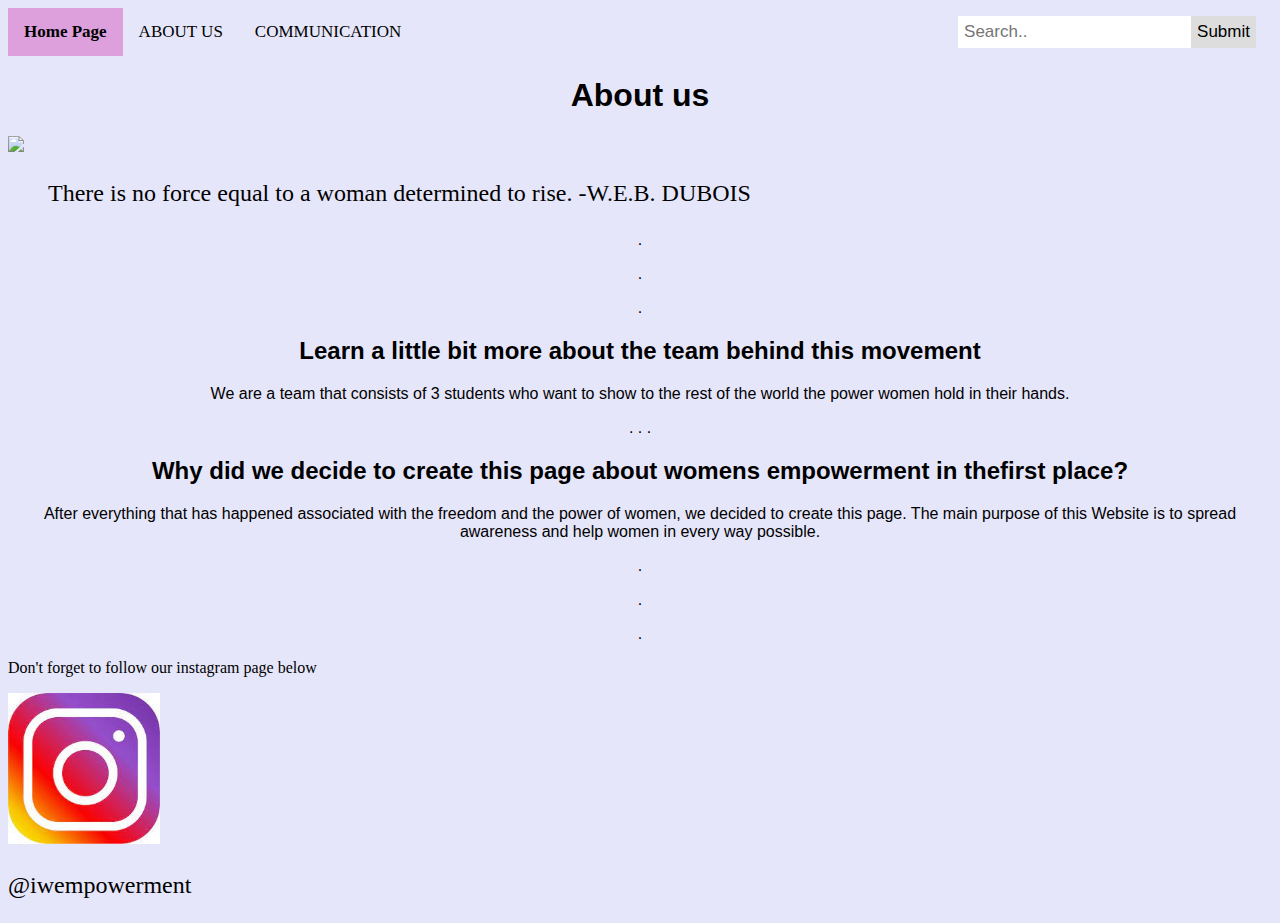
==== about.html @ 3f824182 "all uploaded" ====
<!DOCTYPE html>
<html>
<head>
<title>Stand for Empowerment</title>

<meta name="viewport" content="width=device-width, initial-scale=1">
<link rel="stylesheet"href="cssfiles/socialmedia.css"/>
</head>
<body>


<nav class="topnav">
  <div class="container-fluid">
    <a class="active" href="mainpage.html" target="_blank"><b>Home Page</b></a>
    <a href="about.html"target="_blank">ABOUT US</a>
    <a href="communication.html"target="_blank">COMMUNICATION</a>
    <div class="search-container">
      <form action="/action_page.php">
        <input type="text" placeholder="Search.." name="search">
        <button type="submit">Submit</button>
      </form>
    </div> 
  </div>
</nav>
    <h1 class="headings">
      About us</h1>

    <!--women empowerment-->
    <img class="photo";
      src="https://blog.ipleaders.in/wp-content/uploads/2021/01/img-20190306-5c7f72b3a4ca1.jpg"
      width="100%"
    />

    <div>
      <blockquote class="quote">
        There is no force equal to a woman determined to rise.  -W.E.B. DUBOIS
      </p>
    </div>
    
    <p class="paragraph";>
      .
       </p>
       <p class="paragraph";>
        .
         </p>
         <p class="paragraph";>
          .
           </p>


      
    <div class="headings">
      <h2>Learn a little bit more about the team behind this movement</h2>
    </div>
    <p class="paragraph">
      We are a team that consists of 3 students who want to show to the rest of
      the world the power women hold in their hands.
    </p>
<p class="paragraph">
.
.
.
</p>
    <div class="headings">
      <h2>
        Why did we decide to create this page about womens empowerment in
        thefirst place?
      </h2>
      <p class="paragraph">
        After everything that has happened associated with the freedom and the power of women, we decided to create this page. The main purpose of this Website is to spread awareness and help women in every way possible.
      </p>
    </div>

  
   <p class="paragraph";>
    .
     </p>
     <p class="paragraph";>
      .
       </p>
       <p class="paragraph";>
        .
         </p>

     <p>
    Don't forget to follow our instagram page below 
  </p>
  
    <img src="[data-uri]";
    width="12%">
  <p id="iga";>
    @iwempowerment
  </p>
    </body>
</html>
---- cssfiles/socialmedia.css ----
body {
  background-color: lavender;
}

.topnav {
  overflow: hidden;
  background-color: lavender;
}

.topnav a {
  float: left;
  color: black;
  text-align: center;
  padding: 14px 16px;
  text-decoration: none;
  font-size: 17px;
}

.topnav a:hover {
  background-color: purple;
  color: navy;
}

.topnav a.active {
  background-color: plum;
  color: black;
}

.topnav .search-container {
  float: right;
}

.topnav input[type="text"] {
  padding: 6px;
  margin-top: 8px;
  font-size: 17px;
  border: none;
}

.topnav .search-container button {
  float: right;
  padding: 6px;
  margin-top: 8px;
  margin-right: 16px;
  background: #ddd;
  font-size: 17px;
  border: none;
  cursor: pointer;
}

.topnav .search-container button:hover {
  background: #ccc;
}

@media screen and (max-width: 600px) {
  .topnav .search-container {
    float: none;
  }
  .topnav a,
  .topnav input[type="text"],
  .topnav .search-container button {
    float: none;
    display: block;
    text-align: left;
    width: 100%;
    margin: 0;
    padding: 14px;
  }
  .topnav input[type="text"] {
    border: 1px solid #ccc;
  }
}

.fa-instagram {
  background: #125688;
  color: white;
}

.paragraph {
  text-align: center;
  font-family: sans-serif;
}
.headings {
  text-align: center;
  font-family: sans-serif;
}
.quote {
  font-size: x-large;
  font-family: Georgia, "Times New Roman", Times, serif;
  font-weight: 400;
}
.instagram {
  text-align: center;
}
#iga {
  font-size: x-large;
}
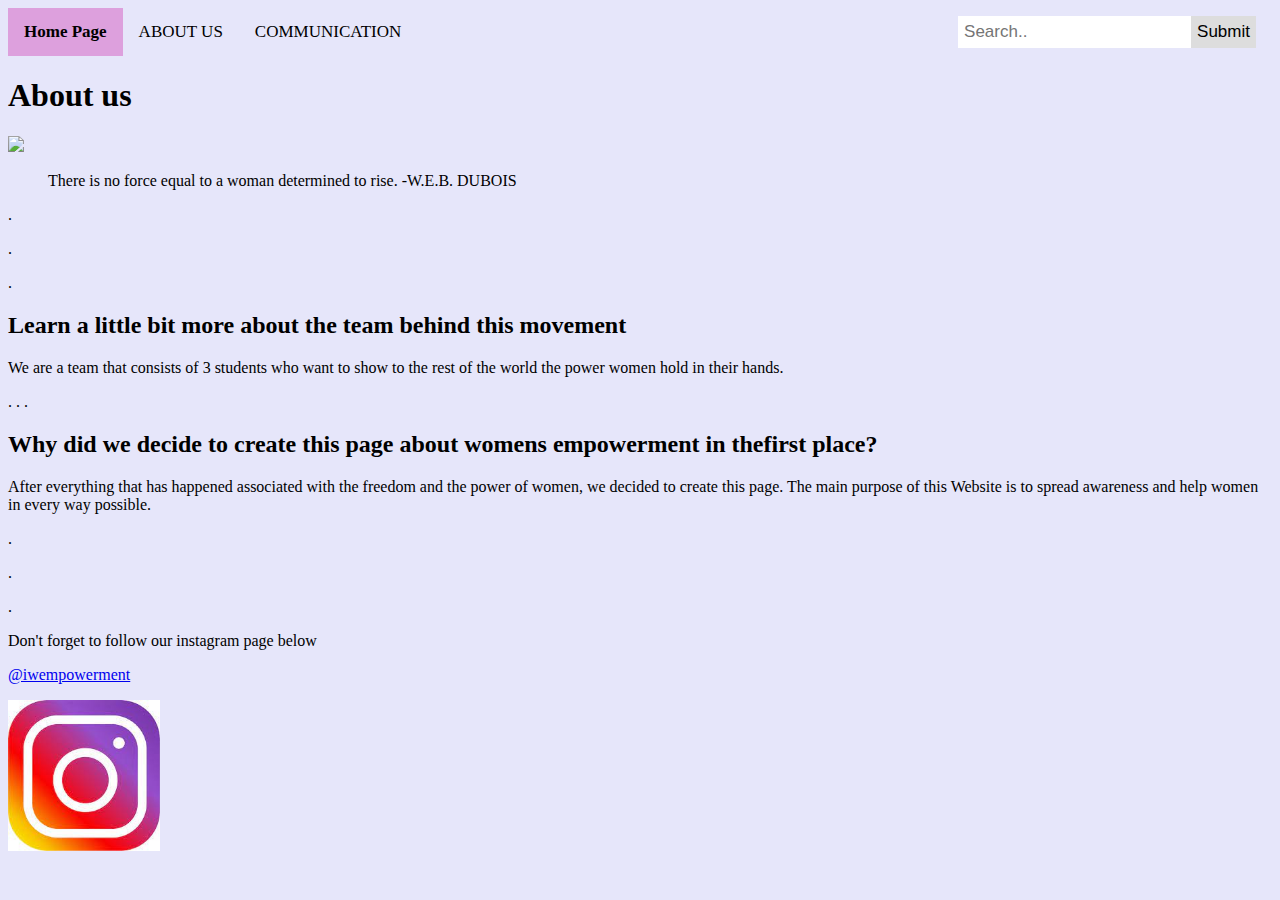
==== commit de03ac9e: "Update about.html" ====
--- a/about.html
+++ b/about.html
@@ -72,6 +72,7 @@
     </div>
 
   
+  
    <p class="paragraph";>
     .
      </p>
@@ -85,11 +86,11 @@
      <p>
     Don't forget to follow our instagram page below 
   </p>
-  
+  <p id="iga";>
+    <a href="http://instagram.com/iwempowerment" target="_blank" title=""><span class="fa fa-fw fa-instagram"></span>@iwempowerment</a>
+  </p>
     <img src="[data-uri]";
     width="12%">
-  <p id="iga";>
-    @iwempowerment
-  </p>
+  
     </body>
-</html>+</html>
--- a/cssfiles/socialmedia.css
+++ b/cssfiles/socialmedia.css
@@ -76,10 +76,33 @@
   color: white;
 }
 
-.paragraph {
+#commh1 {
   text-align: center;
-  font-family: sans-serif;
+  font-family: century;
 }
+#commh2 {
+  font-family: century;
+}
+#commh3 {
+  font-family: century;
+}
+#contactright {
+  font-size: large;
+}
+#fn,
+#ln,
+#em,
+#mes,
+ul {
+  font-family: century;
+}
+ul {
+  font-size: larger;
+
+
+.paragraph{text-align: center;
+  font-family: sans-serif;} 
+
 .headings {
   text-align: center;
   font-family: sans-serif;
@@ -94,4 +117,5 @@
 }
 #iga {
   font-size: x-large;
+
 }
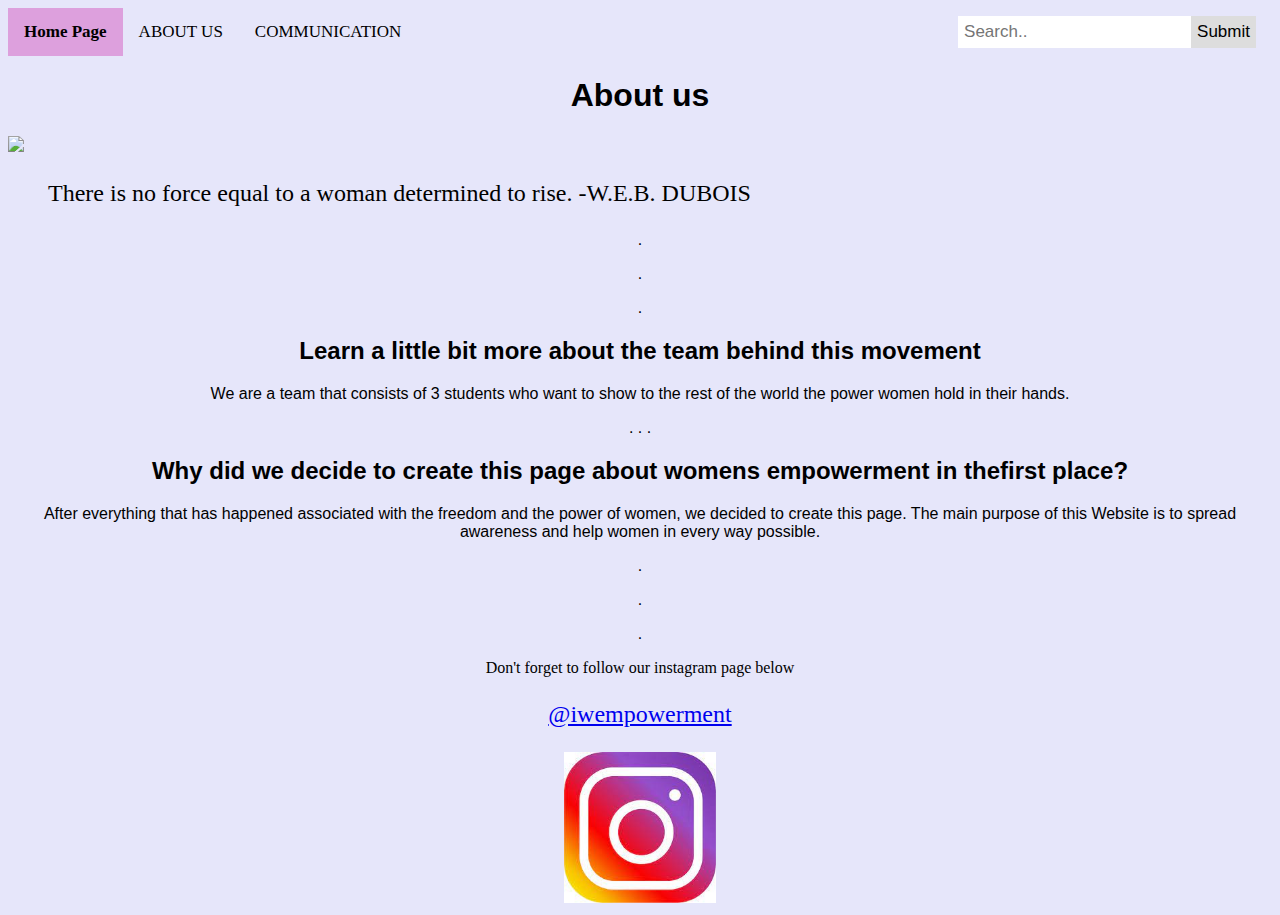
==== commit 445d4e43: "about" ====
--- a/about.html
+++ b/about.html
@@ -82,7 +82,7 @@
        <p class="paragraph";>
         .
          </p>
-
+<div id="insta">
      <p>
     Don't forget to follow our instagram page below 
   </p>
@@ -91,6 +91,6 @@
   </p>
     <img src="[data-uri]";
     width="12%">
-  
+  </div>
     </body>
 </html>
--- a/cssfiles/socialmedia.css
+++ b/cssfiles/socialmedia.css
@@ -76,33 +76,10 @@
   color: white;
 }
 
-#commh1 {
+.paragraph {
   text-align: center;
-  font-family: century;
+  font-family: sans-serif;
 }
-#commh2 {
-  font-family: century;
-}
-#commh3 {
-  font-family: century;
-}
-#contactright {
-  font-size: large;
-}
-#fn,
-#ln,
-#em,
-#mes,
-ul {
-  font-family: century;
-}
-ul {
-  font-size: larger;
-
-
-.paragraph{text-align: center;
-  font-family: sans-serif;} 
-
 .headings {
   text-align: center;
   font-family: sans-serif;
@@ -117,5 +94,8 @@
 }
 #iga {
   font-size: x-large;
+}
 
+#insta {
+  text-align: center;
 }
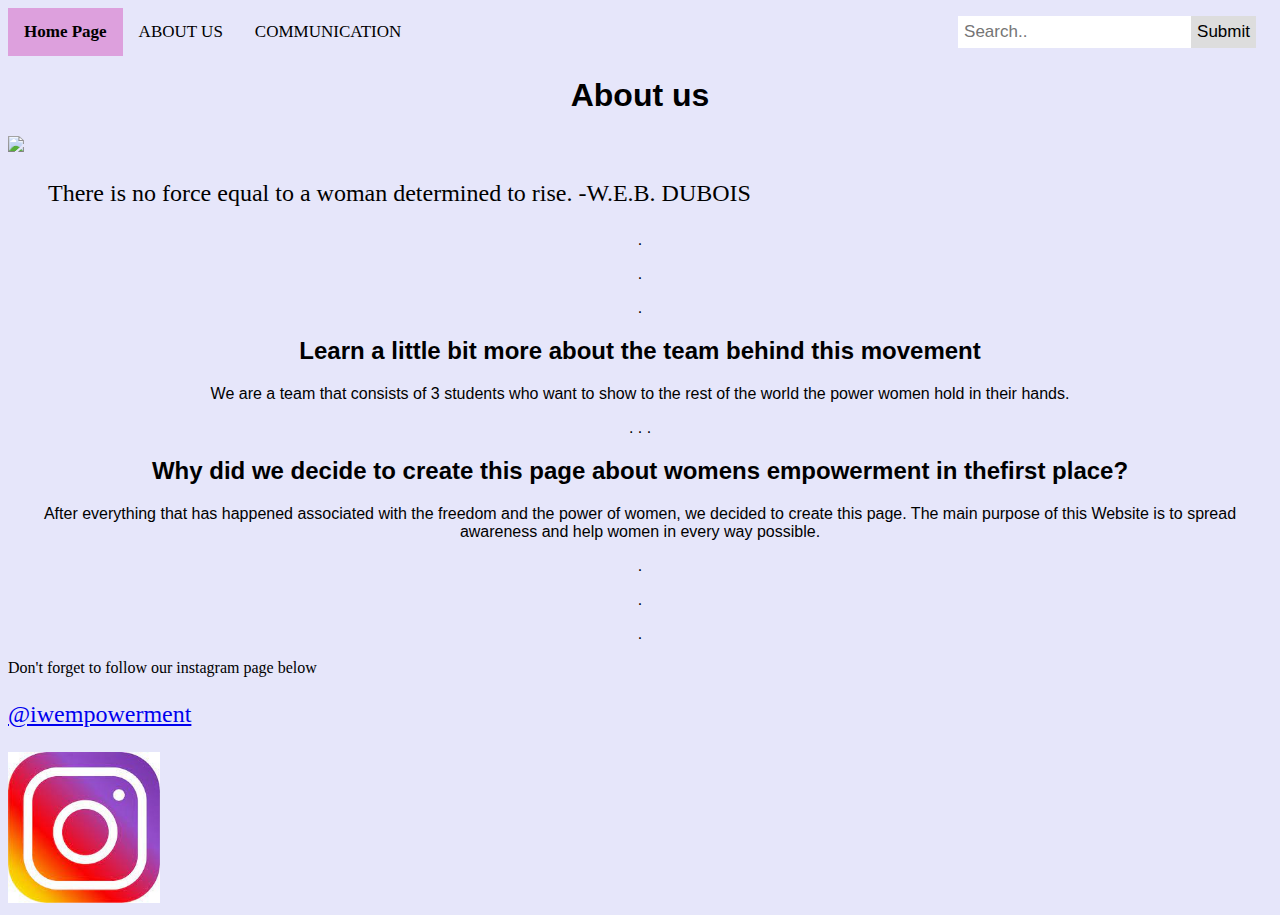
==== commit 51340166: "??" ====
--- a/about.html
+++ b/about.html
@@ -82,7 +82,7 @@
        <p class="paragraph";>
         .
          </p>
-<div id="insta">
+
      <p>
     Don't forget to follow our instagram page below 
   </p>
@@ -91,6 +91,7 @@
   </p>
     <img src="[data-uri]";
     width="12%">
-  </div>
+  
     </body>
 </html>
+
--- a/cssfiles/socialmedia.css
+++ b/cssfiles/socialmedia.css
@@ -72,8 +72,20 @@
 }
 
 .fa-instagram {
-  background: #125688;
-  color: white;
+  width: 150px;
+  height: 150px;
+  background: linear-gradient(
+    to right,
+    #ef5350,
+    #f48fb1,
+    #7e57c2,
+    #2196f3,
+    #26c6da,
+    #43a047,
+    #eeff41,
+    #f9a825,
+    #ff5722
+  );
 }
 
 .paragraph {
@@ -95,7 +107,3 @@
 #iga {
   font-size: x-large;
 }
-
-#insta {
-  text-align: center;
-}
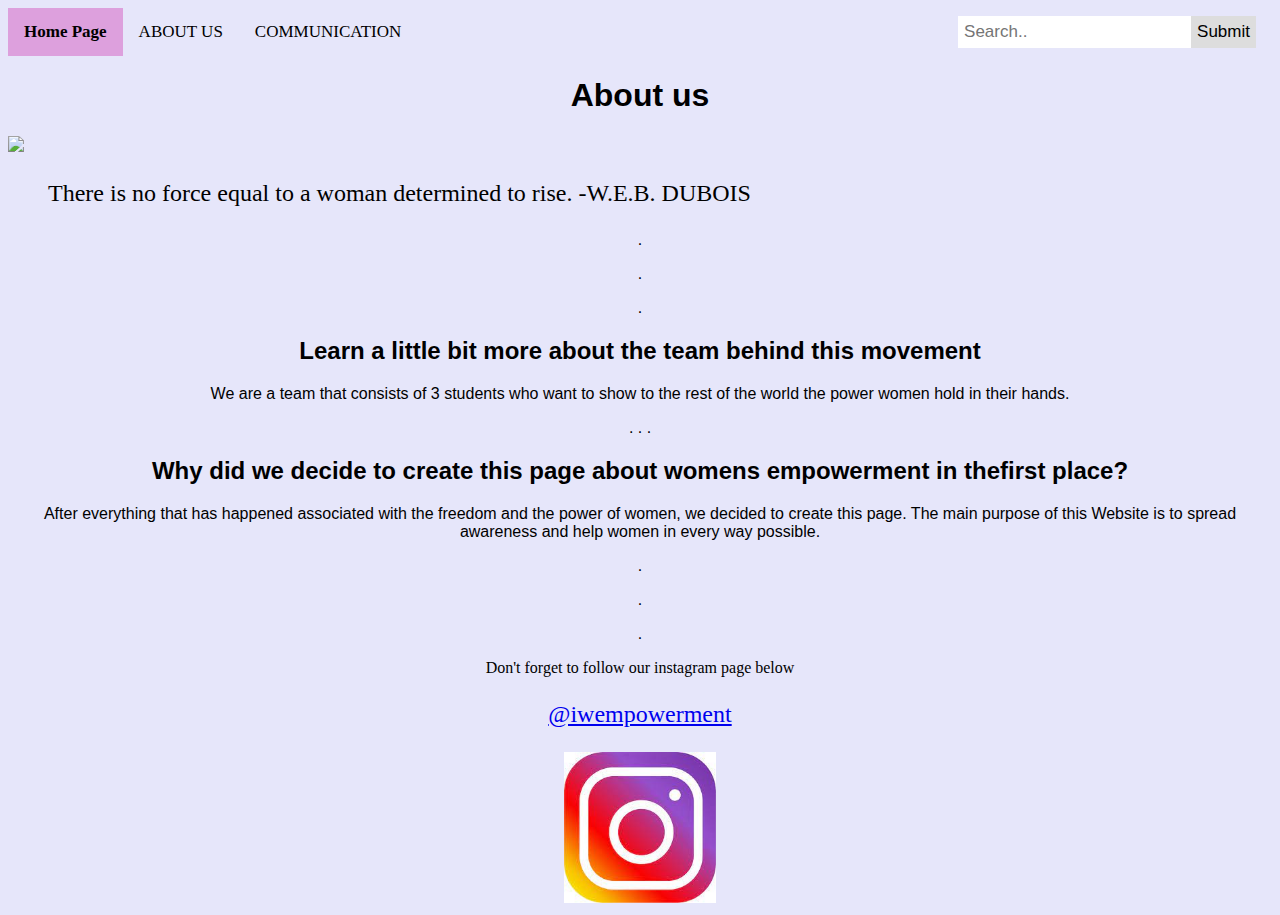
==== commit 2c9a8748: "Merge branch 'main' of https://github.com/sophiamoust/team-website" ====
--- a/about.html
+++ b/about.html
@@ -82,7 +82,7 @@
        <p class="paragraph";>
         .
          </p>
-
+<div id="insta">
      <p>
     Don't forget to follow our instagram page below 
   </p>
@@ -91,7 +91,7 @@
   </p>
     <img src="[data-uri]";
     width="12%">
-  
+  </div>
     </body>
 </html>
 
--- a/cssfiles/socialmedia.css
+++ b/cssfiles/socialmedia.css
@@ -107,3 +107,7 @@
 #iga {
   font-size: x-large;
 }
+
+#insta {
+  text-align: center;
+}
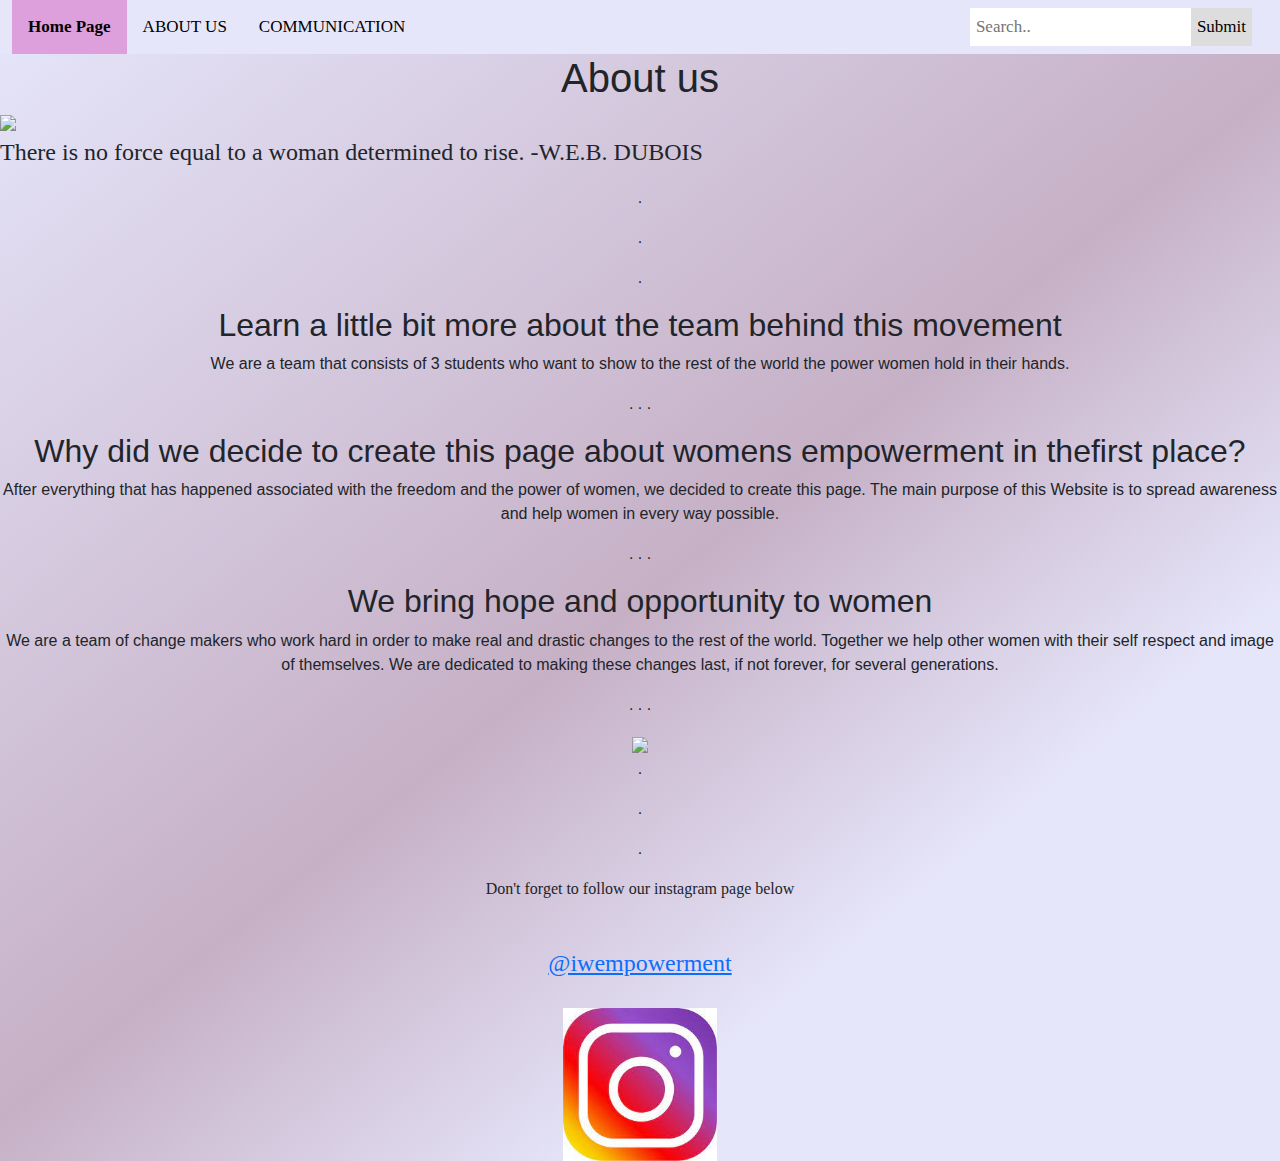
==== commit 77113579: "Update about.html" ====
--- a/about.html
+++ b/about.html
@@ -4,6 +4,9 @@
 <title>Stand for Empowerment</title>
 
 <meta name="viewport" content="width=device-width, initial-scale=1">
+<link
+      href="https://cdn.jsdelivr.net/npm/bootstrap@5.0.2/dist/css/bootstrap.min.css"
+      rel="stylesheet"/>
 <link rel="stylesheet"href="cssfiles/socialmedia.css"/>
 </head>
 <body>
@@ -61,8 +64,8 @@
 .
 .
 </p>
-    <div class="headings">
-      <h2>
+    <div>
+      <h2 class="headings">
         Why did we decide to create this page about womens empowerment in
         thefirst place?
       </h2>
@@ -70,6 +73,22 @@
         After everything that has happened associated with the freedom and the power of women, we decided to create this page. The main purpose of this Website is to spread awareness and help women in every way possible.
       </p>
     </div>
+    <p class="paragraph">
+      .
+      .
+      .
+      </p>
+    <h2 class="headings">We bring hope and opportunity to women</h2>
+    <p class="paragraph">We are a team of change makers who work hard in order to make real and drastic changes to the rest of the world. Together we help other women with their self respect and image of themselves. We are dedicated to making these changes last, if not forever, for several generations.</p>
+    <p class="paragraph">
+      .
+      .
+      .
+      </p>
+<div class="headings">
+      <img src="https://www.opengrowth.com/assets/uploads/images/co_brand_1/users_upload/1/2021/images/Women%20EMP%20ideas.png"/>
+</div>
+
 
   
   
--- a/cssfiles/socialmedia.css
+++ b/cssfiles/socialmedia.css
@@ -1,5 +1,48 @@
 body {
-  background-color: lavender;
+  font-family: "Times New Roman", Times, serif, Arial, sans-serif;
+  font-size: 16px;
+  background: linear-gradient(141deg, lavender 0%, #c6b0c6 51%, lavender 75%);
+}
+
+* {
+  box-sizing: border-box;
+  position: relative;
+}
+
+.column {
+  float: left;
+  width: 33%;
+  padding: 0 5px;
+}
+
+.row {
+  margin: 0 -5px;
+}
+
+.row:after {
+  content: "";
+  display: table;
+  clear: both;
+}
+
+@media screen and (max-width: 600px) {
+  .column {
+    width: 100%;
+    display: block;
+    margin-bottom: 10px;
+  }
+}
+
+.card {
+  box-shadow: 0 4px 8px 0 grey;
+  padding: 16px;
+  text-align: center;
+  background-color: grey;
+  color: lavender;
+}
+
+.fa {
+  font-size: 50px;
 }
 
 .topnav {
@@ -72,19 +115,16 @@
 }
 
 .fa-instagram {
-  width: 150px;
-  height: 150px;
+  width: 130px;
+  height: 130px;
   background: linear-gradient(
     to right,
-    #ef5350,
-    #f48fb1,
-    #7e57c2,
-    #2196f3,
-    #26c6da,
-    #43a047,
-    #eeff41,
-    #f9a825,
-    #ff5722
+    #e6b970,
+    #da0707,
+    #a21a5c,
+    #9c2596,
+    #6d1b9a,
+    #7323d5
   );
 }
 
@@ -111,3 +151,102 @@
 #insta {
   text-align: center;
 }
+
+/* Slideshow container */
+.slideshow-container {
+  position: relative;
+  background: grey;
+}
+
+/* Slides */
+.mySlides {
+  display: none;
+  padding: 80px;
+  text-align: center;
+}
+
+/* Next & previous buttons */
+.prev,
+.next {
+  cursor: pointer;
+  position: absolute;
+  top: 50%;
+  width: auto;
+  margin-top: -30px;
+  padding: 16px;
+  color: lavender;
+  font-weight: bold;
+  font-size: 20px;
+  border-radius: 0 3px 3px 0;
+  user-select: none;
+}
+
+/* Position the "next button" to the right */
+.next {
+  position: absolute;
+  right: 0;
+  border-radius: 3px 0 0 3px;
+}
+
+/* On hover, add a black background color with a little bit see-through */
+.prev:hover,
+.next:hover {
+  background-color: rgba(0, 0, 0, 0.8);
+  color: white;
+}
+
+/* The dot/bullet/indicator container */
+.dot-container {
+  text-align: center;
+  padding: 20px;
+  background: #bfbebe;
+}
+
+/* The dots/bullets/indicators */
+.dot {
+  cursor: pointer;
+  height: 15px;
+  width: 15px;
+  margin: 0 2px;
+  background-color: lavender;
+  border-radius: 50%;
+  display: inline-block;
+  transition: background-color 0.6s ease;
+}
+
+/* Add a background color to the active dot/circle */
+.active,
+.dot:hover {
+  background-color: #717171;
+}
+
+/* Add an italic font style to all quotes */
+q {
+  font-style: italic;
+}
+
+/* Add a blue color to the author */
+.author {
+  color: #4c285a;
+}
+
+.center {
+  height: 500px;
+  display: flex;
+  align-items: center;
+  justify-content: center;
+}
+
+.fade {
+  animation-name: fade;
+  animation-duration: 100s;
+}
+
+@keyframes fade {
+  from {
+    opacity: 6;
+  }
+  to {
+    opacity: 8;
+  }
+}
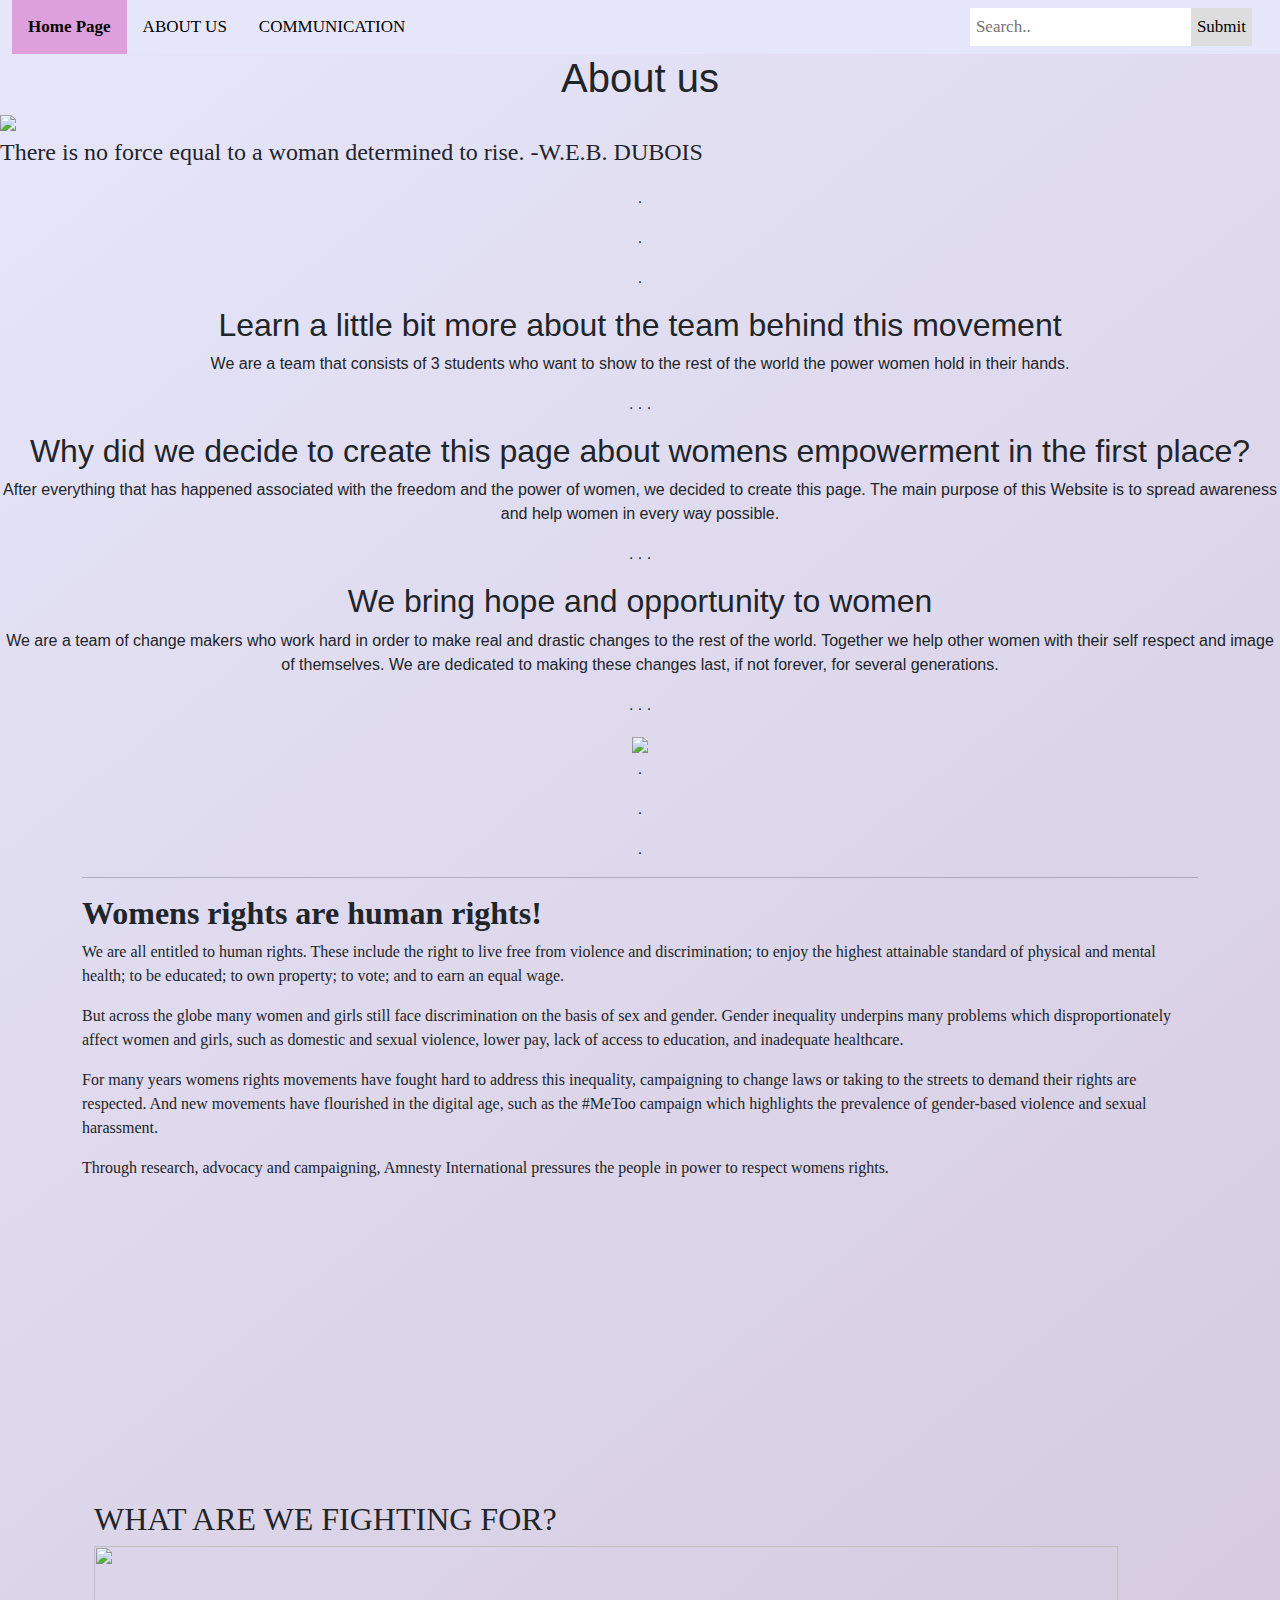
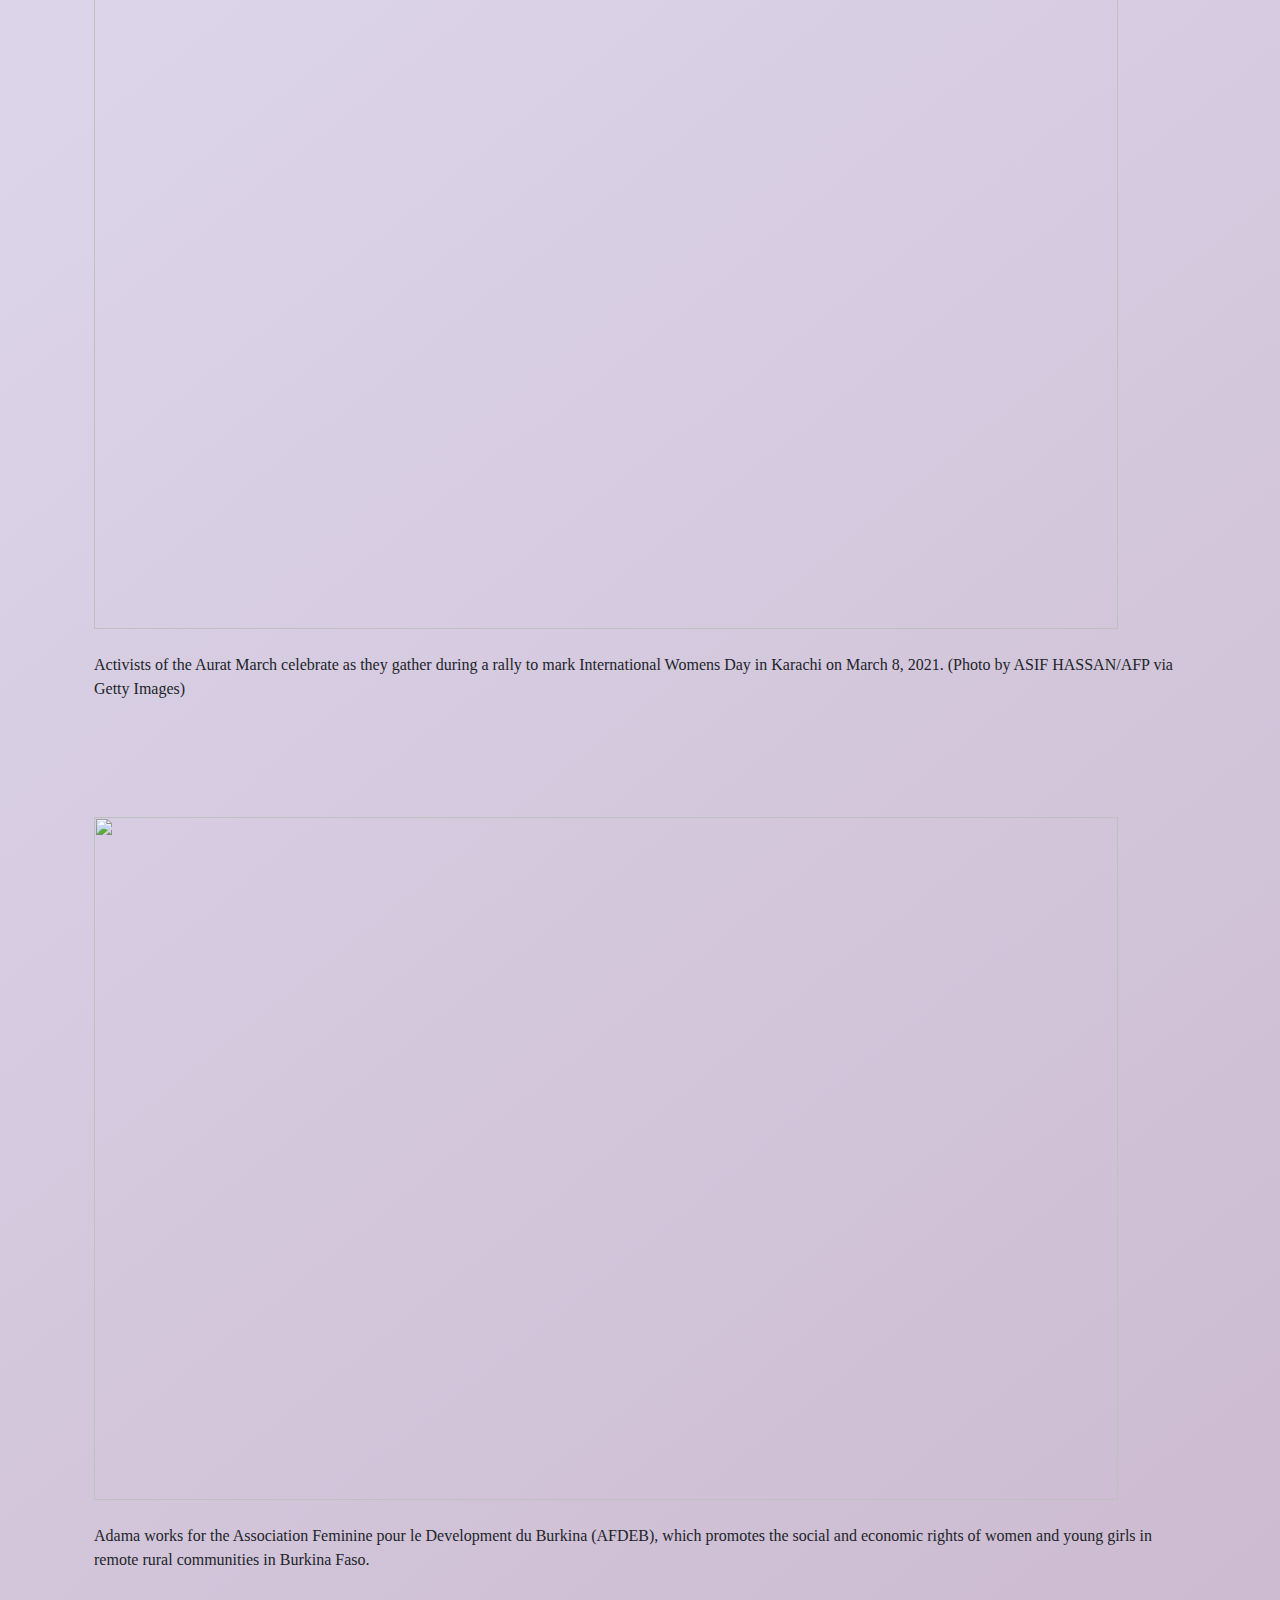
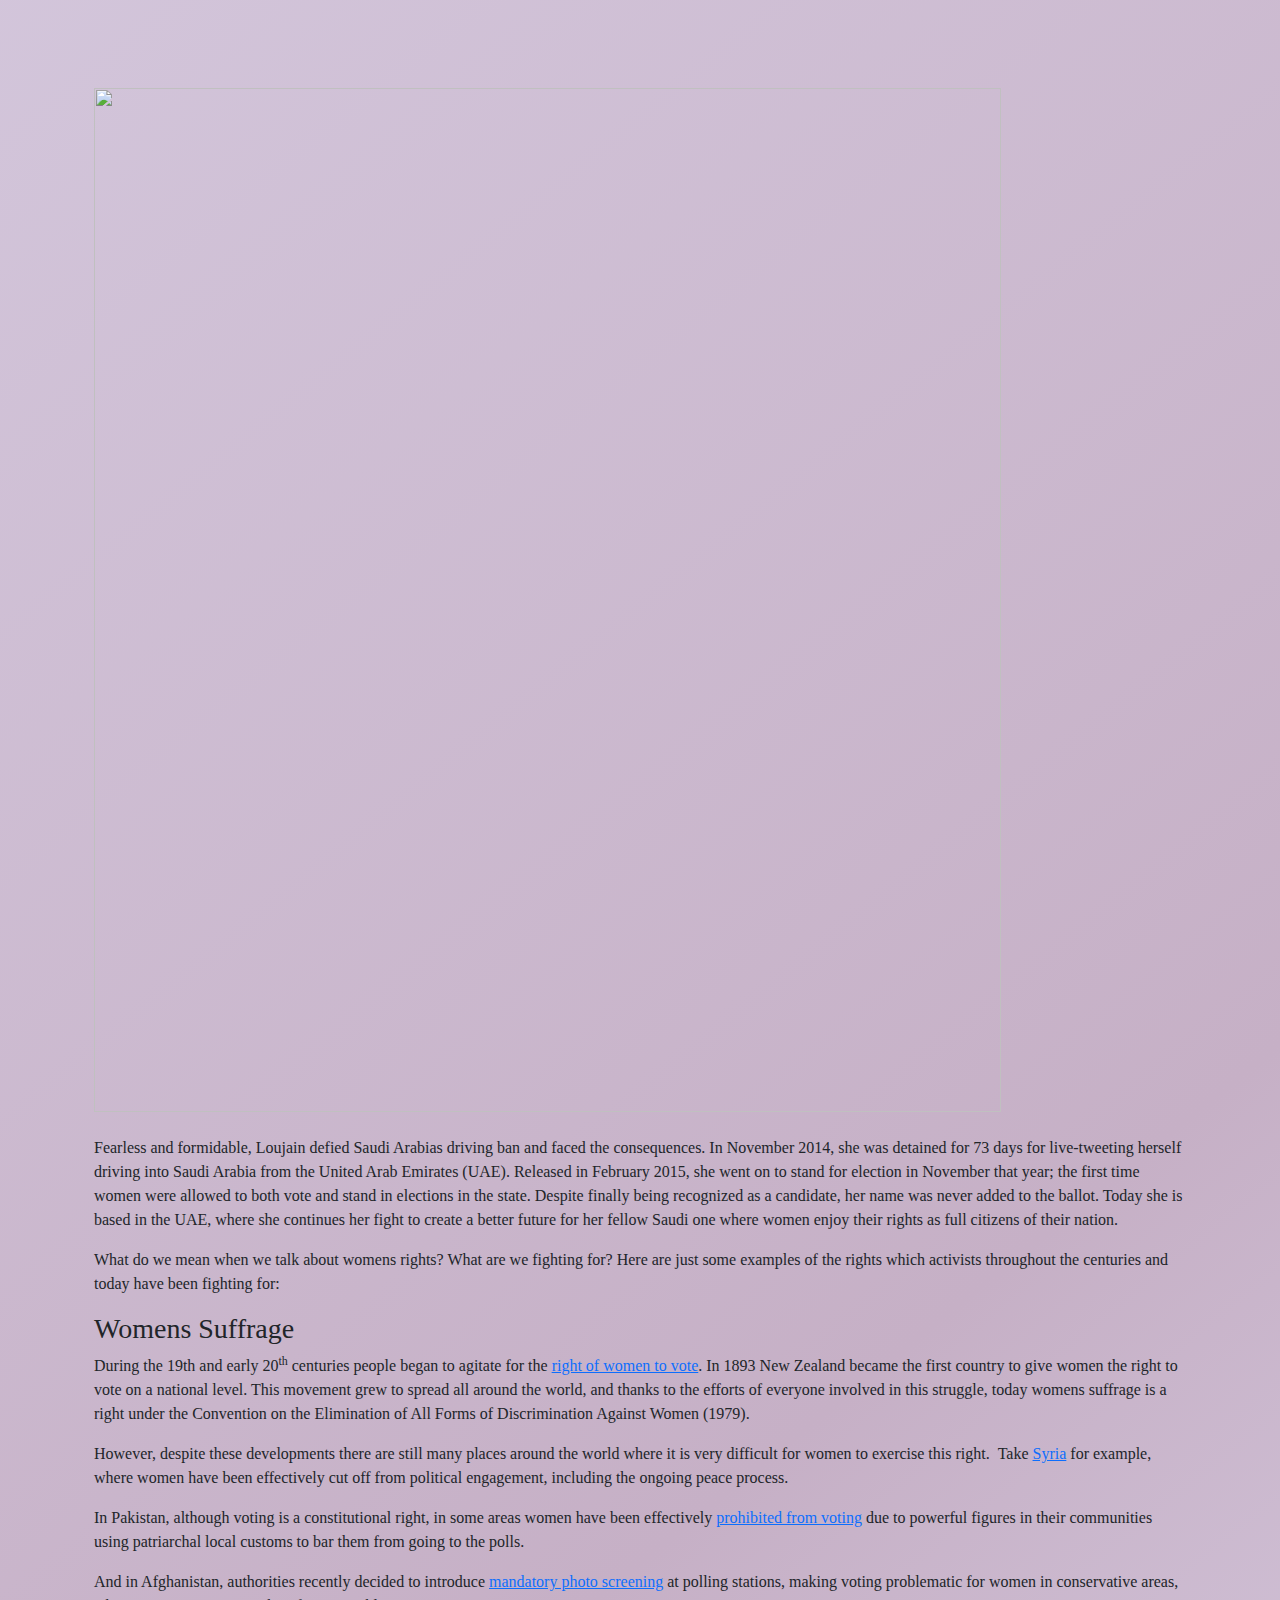
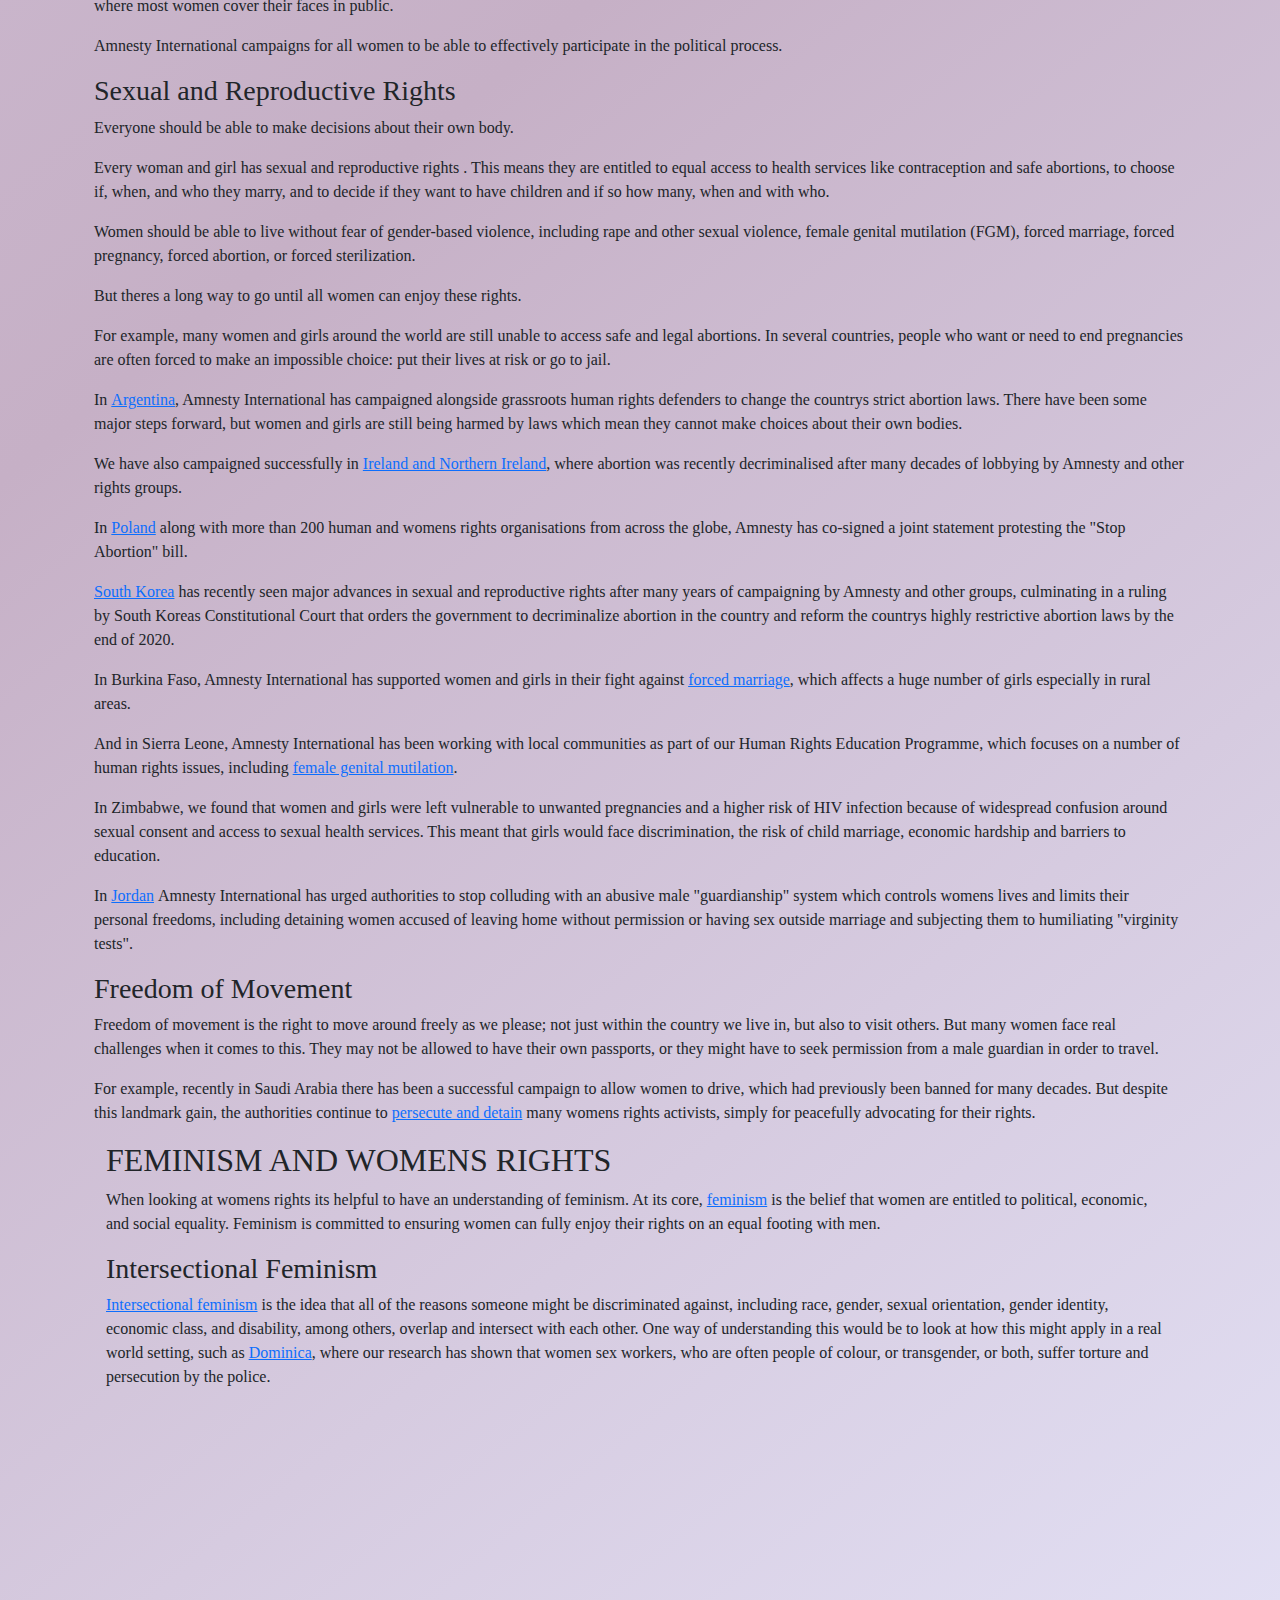
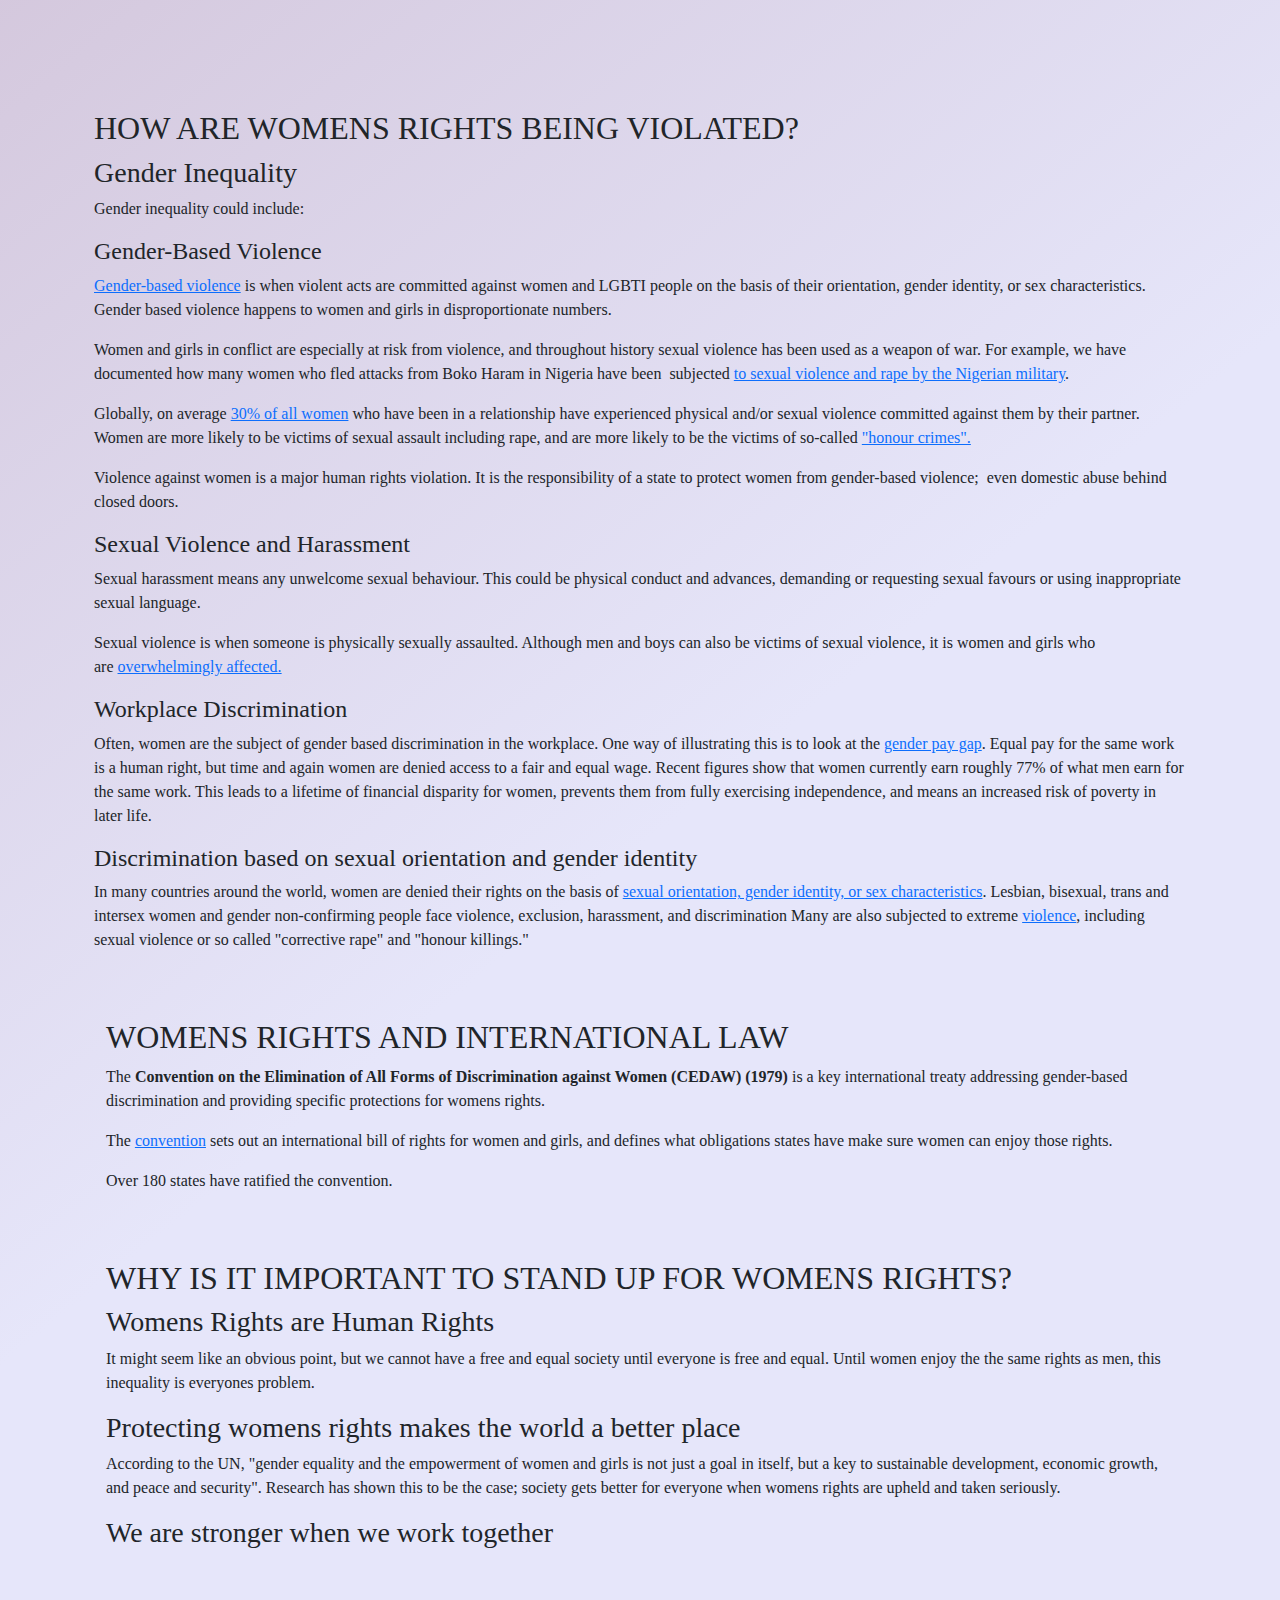
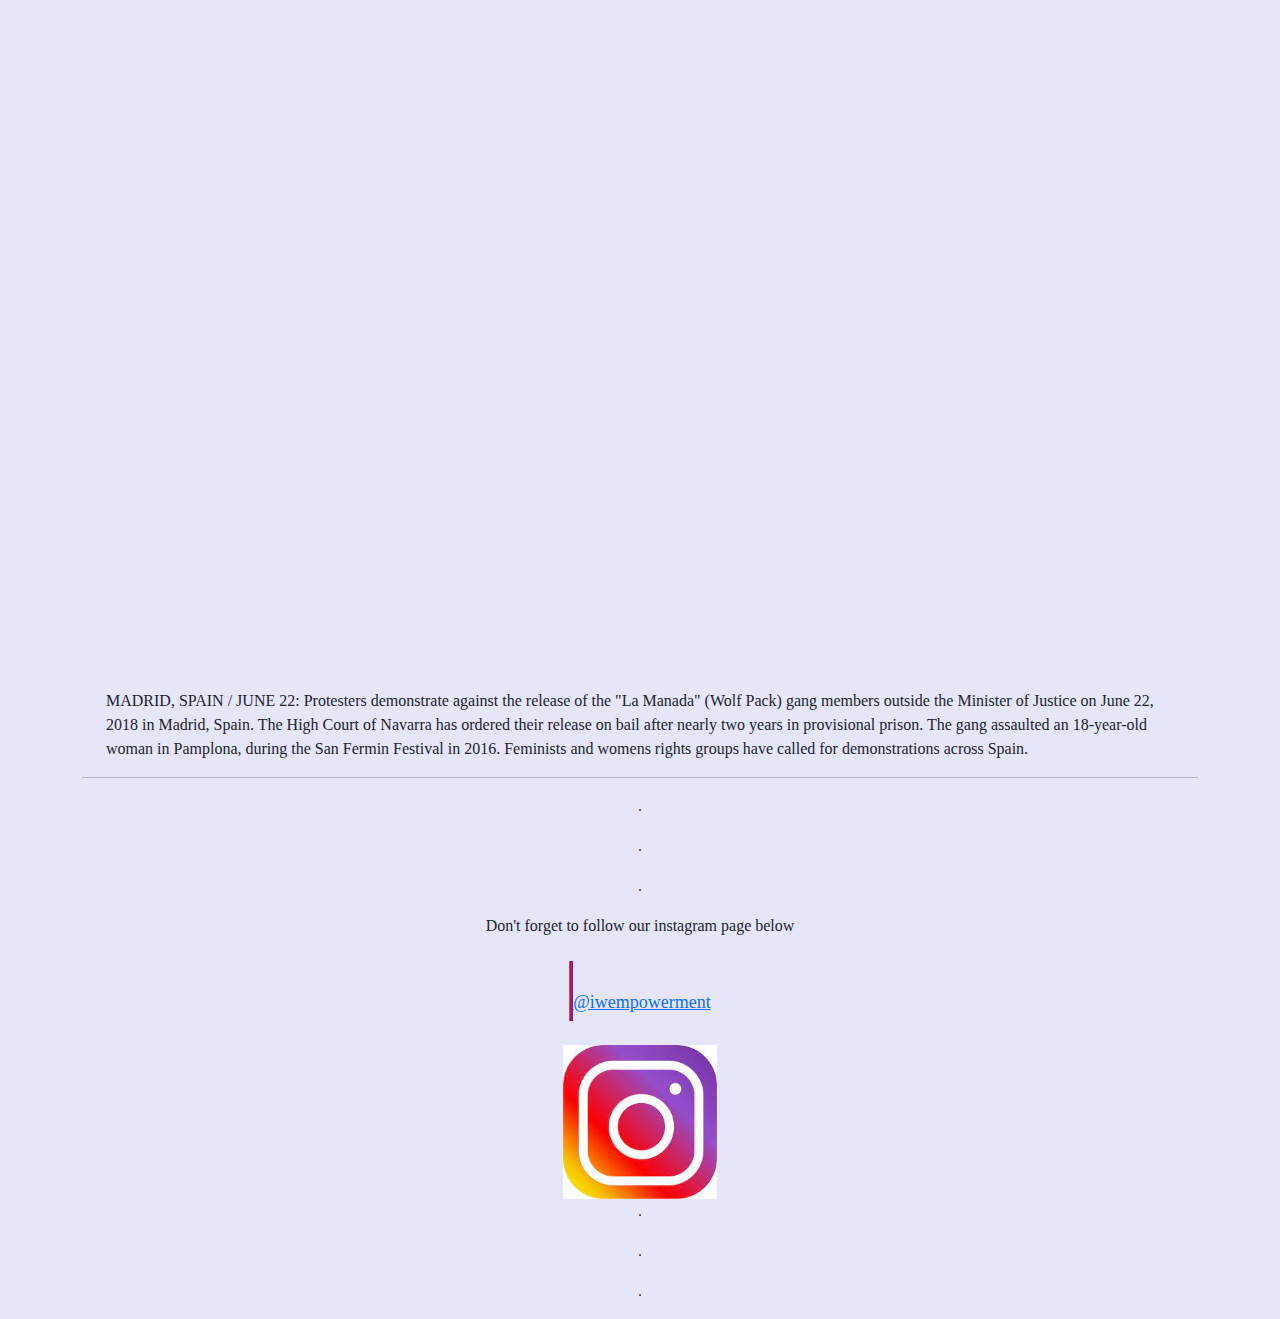
==== commit ea1a9e7d: "final final final" ====
--- a/about.html
+++ b/about.html
@@ -67,7 +67,7 @@
     <div>
       <h2 class="headings">
         Why did we decide to create this page about womens empowerment in
-        thefirst place?
+        the first place?
       </h2>
       <p class="paragraph">
         After everything that has happened associated with the freedom and the power of women, we decided to create this page. The main purpose of this Website is to spread awareness and help women in every way possible.
@@ -101,16 +101,75 @@
        <p class="paragraph";>
         .
          </p>
-<div id="insta">
-     <p>
-    Don't forget to follow our instagram page below 
-  </p>
-  <p id="iga";>
-    <a href="http://instagram.com/iwempowerment" target="_blank" title=""><span class="fa fa-fw fa-instagram"></span>@iwempowerment</a>
-  </p>
-    <img src="[data-uri]";
-    width="12%">
-  </div>
+
+
+  
+
+
+  <main id="main">
+	
+
+    <section id="section-a95ebdeb" class="section"><div id="a95ebdeb" class="container"><div class="wp-container-1 wp-block-buttons"><div class="wp-block-button is-style-link"></div></div><hr class="wp-block-separator is-style-wide"></div></section>
+    
+    <section id="section-f3509dec" class="section"><div id="f3509dec" class="container"><h2 class="has-text-align-center" id="h-women-s-rights-are-human-rights"><strong>Womens rights are human rights!</strong></h2><div class="wp-block-columns"><div class="wp-block-column"><p id="block-c9ea995e-e8d6-4c8c-a9ec-08bfc09c1a24">We are all entitled to human rights. These include the right to live free from violence and discrimination; to enjoy the highest attainable standard of physical and mental health; to be educated; to own property; to vote; and to earn an equal wage.</p><p id="block-339cf33e-7b3f-4d0a-b9a8-c91e821c4e3b">But across the globe many women and girls still face discrimination on the basis of sex and gender. Gender inequality underpins many problems which disproportionately affect women and girls, such as domestic and sexual violence, lower pay, lack of access to education, and inadequate healthcare.</p><p id="block-12804155-c948-47c8-8c1c-3c0f92ae97f5">For many years womens rights movements have fought hard to address this inequality, campaigning to change laws or taking to the streets to demand their rights are respected. And new movements have flourished in the digital age, such as the #MeToo campaign which highlights the prevalence of gender-based violence and sexual harassment.</p><p id="block-d6f5a4cd-941b-49b8-b0ee-04104d633800">Through research, advocacy and campaigning, Amnesty International pressures the people in power to respect womens rights.&nbsp;</p><p id="block-3fd1a2b1-9a48-408d-a33a-777dff08ba92"></p></div><div class="wp-block-column"><div class="wp-embed-responsive"><figure class="wp-block-embed is-type-video is-provider-youtube wp-block-embed-youtube wp-embed-aspect-16-9 wp-has-aspect-ratio"><div class="wp-block-embed__wrapper"><iframe title="The bold fight for womens rights" width="500" height="281" src="https://www.youtube.com/embed/Ak8KjZ7o59g?feature=oembed" frameborder="0" allow="accelerometer; autoplay; clipboard-write; encrypted-media; gyroscope; picture-in-picture" allowfullscreen=""></iframe></div></figure></div></div></div>
+    
+    <section id="section-whatarewefightingfor?" class="section"><div id="whatarewefightingfor?" class="container"><h2 class="has-text-align-center">WHAT ARE WE FIGHTING FOR?</h2><div class="wp-block-columns"><div class="wp-block-column" style="flex-basis:33.33%"><figure class="wp-block-image size-large"><div id="" class="wp-image-174401 has-caption"><img loading="lazy" width="1024" height="683" src="https://www.amnesty.org/en/wp-content/uploads/2022/06/282799-1024x683.jpg" alt="" srcset="https://www.amnesty.org/en/wp-content/uploads/2022/06/282799-1024x683.jpg 1024w, https://www.amnesty.org/en/wp-content/uploads/2022/06/282799-300x200.jpg 300w, https://www.amnesty.org/en/wp-content/uploads/2022/06/282799-768x512.jpg 768w, https://www.amnesty.org/en/wp-content/uploads/2022/06/282799-1536x1024.jpg 1536w, https://www.amnesty.org/en/wp-content/uploads/2022/06/282799-2048x1365.jpg 2048w, https://www.amnesty.org/en/wp-content/uploads/2022/06/282799-900x600.jpg 900w, https://www.amnesty.org/en/wp-content/uploads/2022/06/282799-734x489.jpg 734w, https://www.amnesty.org/en/wp-content/uploads/2022/06/282799-108x72.jpg 108w, https://www.amnesty.org/en/wp-content/uploads/2022/06/282799-216x144.jpg 216w, https://www.amnesty.org/en/wp-content/uploads/2022/06/282799-60x40.jpg 60w, https://www.amnesty.org/en/wp-content/uploads/2022/06/282799-120x80.jpg 120w, https://www.amnesty.org/en/wp-content/uploads/2022/06/282799-200x133.jpg 200w, https://www.amnesty.org/en/wp-content/uploads/2022/06/282799-400x267.jpg 400w, https://www.amnesty.org/en/wp-content/uploads/2022/06/282799-260x173.jpg 260w, https://www.amnesty.org/en/wp-content/uploads/2022/06/282799-520x347.jpg 520w, https://www.amnesty.org/en/wp-content/uploads/2022/06/282799-325x217.jpg 325w, https://www.amnesty.org/en/wp-content/uploads/2022/06/282799-650x433.jpg 650w, https://www.amnesty.org/en/wp-content/uploads/2022/06/282799-600x400.jpg 600w" sizes="(max-width: 1024px) 100vw, 1024px">
+      <br></br>
+      <figcaption>Activists of the Aurat March celebrate as they gather during a rally to mark International Womens Day in Karachi on March 8, 2021. (Photo by ASIF HASSAN/AFP via Getty Images)</figcaption></figure><div style="height:100px" aria-hidden="true" class="wp-block-spacer"></div><figure class="wp-block-image size-large">
+        
+        <div id="" class="wp-image-113995 has-caption"><img loading="lazy" width="1024" height="683" src="https://www.amnesty.org/en/wp-content/uploads/2022/06/253069-1024x683.jpg" alt="" srcset="https://www.amnesty.org/en/wp-content/uploads/2022/06/253069-1024x683.jpg 1024w, https://www.amnesty.org/en/wp-content/uploads/2022/06/253069-300x200.jpg 300w, https://www.amnesty.org/en/wp-content/uploads/2022/06/253069-768x512.jpg 768w, https://www.amnesty.org/en/wp-content/uploads/2022/06/253069-1536x1024.jpg 1536w, https://www.amnesty.org/en/wp-content/uploads/2022/06/253069-2048x1365.jpg 2048w, https://www.amnesty.org/en/wp-content/uploads/2022/06/253069-900x600.jpg 900w, https://www.amnesty.org/en/wp-content/uploads/2022/06/253069-734x489.jpg 734w, https://www.amnesty.org/en/wp-content/uploads/2022/06/253069-108x72.jpg 108w, https://www.amnesty.org/en/wp-content/uploads/2022/06/253069-216x144.jpg 216w, https://www.amnesty.org/en/wp-content/uploads/2022/06/253069-60x40.jpg 60w, https://www.amnesty.org/en/wp-content/uploads/2022/06/253069-120x80.jpg 120w, https://www.amnesty.org/en/wp-content/uploads/2022/06/253069-200x133.jpg 200w, https://www.amnesty.org/en/wp-content/uploads/2022/06/253069-400x267.jpg 400w, https://www.amnesty.org/en/wp-content/uploads/2022/06/253069-260x173.jpg 260w, https://www.amnesty.org/en/wp-content/uploads/2022/06/253069-520x347.jpg 520w, https://www.amnesty.org/en/wp-content/uploads/2022/06/253069-325x217.jpg 325w, https://www.amnesty.org/en/wp-content/uploads/2022/06/253069-650x433.jpg 650w, https://www.amnesty.org/en/wp-content/uploads/2022/06/253069-600x400.jpg 600w" sizes="(max-width: 1024px) 100vw, 1024px"><span class="image-caption" aria-hidden="true">
+        <br></br>
+      </span></div><figcaption>Adama works for the Association Feminine pour le Development du Burkina (AFDEB), which promotes the social and economic rights of women and young girls in remote rural communities in Burkina Faso.</figcaption></figure><div style="height:100px" aria-hidden="true" class="wp-block-spacer"></div><figure class="wp-block-image size-large"><div id="" class="wp-image-174408 has-caption"><img loading="lazy" width="907" height="1024" src="https://www.amnesty.org/en/wp-content/uploads/2022/06/236471-907x1024.jpg" alt="" srcset="https://www.amnesty.org/en/wp-content/uploads/2022/06/236471-907x1024.jpg 907w, https://www.amnesty.org/en/wp-content/uploads/2022/06/236471-266x300.jpg 266w, https://www.amnesty.org/en/wp-content/uploads/2022/06/236471-768x867.jpg 768w, https://www.amnesty.org/en/wp-content/uploads/2022/06/236471-1360x1536.jpg 1360w, https://www.amnesty.org/en/wp-content/uploads/2022/06/236471-1814x2048.jpg 1814w, https://www.amnesty.org/en/wp-content/uploads/2022/06/236471-531x600.jpg 531w, https://www.amnesty.org/en/wp-content/uploads/2022/06/236471-734x829.jpg 734w, https://www.amnesty.org/en/wp-content/uploads/2022/06/236471-64x72.jpg 64w, https://www.amnesty.org/en/wp-content/uploads/2022/06/236471-128x144.jpg 128w, https://www.amnesty.org/en/wp-content/uploads/2022/06/236471-53x60.jpg 53w, https://www.amnesty.org/en/wp-content/uploads/2022/06/236471-106x120.jpg 106w, https://www.amnesty.org/en/wp-content/uploads/2022/06/236471-177x200.jpg 177w, https://www.amnesty.org/en/wp-content/uploads/2022/06/236471-354x400.jpg 354w, https://www.amnesty.org/en/wp-content/uploads/2022/06/236471-230x260.jpg 230w, https://www.amnesty.org/en/wp-content/uploads/2022/06/236471-461x520.jpg 461w, https://www.amnesty.org/en/wp-content/uploads/2022/06/236471-288x325.jpg 288w, https://www.amnesty.org/en/wp-content/uploads/2022/06/236471-576x650.jpg 576w, https://www.amnesty.org/en/wp-content/uploads/2022/06/236471-600x678.jpg 600w" sizes="(max-width: 907px) 100vw, 907px"><span class="image-caption" aria-hidden="true">
+        <br></br>
+      </span></div><figcaption>Fearless and formidable, Loujain defied Saudi Arabias driving ban and faced the consequences. In November 2014, she was detained for 73 days for live-tweeting herself driving into Saudi Arabia from the United Arab Emirates (UAE). Released in February 2015, she went on to stand for election in November that year; the first time women were allowed to both vote and stand in elections in the state. Despite finally being recognized as a candidate, her name was never added to the ballot. Today she is based in the UAE, where she continues her fight to create a better future for her fellow Saudi one where women enjoy their rights as full citizens of their nation.</figcaption></figure></div><div class="wp-block-column" style="flex-basis:66.66%"><p>What do we mean when we talk about womens rights? What are we fighting for? Here are just some examples of the rights which activists throughout the centuries and today have been fighting for:</p><h3>Womens Suffrage</h3><p>During the 19th and early 20<sup>th</sup>&nbsp;centuries people began to agitate for the&nbsp;<a href="https://www.britannica.com/topic/woman-suffrage">right of women to vote</a>. In 1893 New Zealand became the first country to give women the right to vote on a national level. This movement grew to spread all around the world, and thanks to the efforts of everyone involved in this struggle, today womens suffrage is a right under the Convention on the Elimination of All Forms of Discrimination Against Women (1979).</p><p>However, despite these developments there are still many places around the world where it is very difficult for women to exercise this right. &nbsp;Take&nbsp;<a href="https://www.amnesty.org/en/latest/news/2019/03/syria-women-must-play-active-role-in-shaping-the-countrys-future/">Syria</a>&nbsp;for example, where women have been effectively cut off from political engagement, including the ongoing peace process.</p><p>In Pakistan, although voting is a constitutional right, in some areas women have been effectively&nbsp;<a href="https://www.hrw.org/news/2018/04/03/first-time-decades-some-pakistani-women-vote">prohibited from voting</a>&nbsp;due to powerful figures in their communities using patriarchal local customs to bar them from going to the polls.</p><p>And in Afghanistan, authorities recently decided to introduce&nbsp;<a href="https://www.reuters.com/article/us-afghanistan-election-women/afghan-women-fear-mandatory-poll-photos-could-stop-them-from-voting-idUSKBN1WA2WU">mandatory photo screening</a>&nbsp;at polling stations, making voting problematic for women in conservative areas, where most women cover their faces in public.</p><p>Amnesty International campaigns for all women to be able to effectively participate in the political process.</p><h3>Sexual and Reproductive Rights</h3><p>Everyone should be able to make decisions about their own body.</p><p>Every woman and girl has sexual and reproductive rights . This means they are entitled to equal access to health services like contraception and safe abortions, to choose if, when, and who they marry, and to decide if they want to have children and if so how many, when and with who.</p><p>Women should be able to live without fear of gender-based violence, including rape and other sexual violence, female genital mutilation (FGM), forced marriage, forced pregnancy, forced abortion, or forced sterilization.</p><p>But theres a long way to go until all women can enjoy these rights.</p><p>For example, many women and girls around the world are still unable to access safe and legal abortions. In several countries, people who want or need to end pregnancies are often forced to make an impossible choice: put their lives at risk or go to jail.</p><p>In&nbsp;<a href="https://www.amnesty.org/en/latest/campaigns/2019/08/the-green-wave/">Argentina</a>, Amnesty International has campaigned alongside grassroots human rights defenders to change the countrys strict abortion laws. There have been some major steps forward, but women and girls are still being harmed by laws which mean they cannot make choices about their own bodies.</p><p>We have also campaigned successfully in&nbsp;<a href="https://www.amnesty.org.uk/abortion-rights-northern-ireland-timeline">Ireland and Northern Ireland</a>, where abortion was recently decriminalised after many decades of lobbying by Amnesty and other rights groups.</p><p>In&nbsp;<a href="https://www.amnesty.org.uk/press-releases/poland-mass-demonstrations-against-dangerous-abortion-restrictions">Poland</a>&nbsp;along with more than 200 human and womens rights organisations from across the globe, Amnesty has co-signed a joint statement protesting the "Stop Abortion" bill.</p><p><a href="https://www.amnesty.org/en/latest/news/2019/04/south-korea-abortion-ruling/">South Korea</a>&nbsp;has recently seen major advances in sexual and reproductive rights after many years of campaigning by Amnesty and other groups, culminating in a ruling by South Koreas Constitutional Court that orders the government to decriminalize abortion in the country and reform the countrys highly restrictive abortion laws by the end of 2020.</p><p>In Burkina Faso, Amnesty International has supported women and girls in their fight against&nbsp;<a href="https://www.amnesty.org/en/latest/campaigns/2016/04/burkina-faso-forced-early-marriage-facts/">forced marriage</a>, which affects a huge number of girls especially in rural areas.</p><p>And in Sierra Leone, Amnesty International has been working with local communities as part of our Human Rights Education Programme, which focuses on a number of human rights issues, including&nbsp;<a href="https://www.amnesty.org/en/latest/education/2014/07/communities-turn-their-backs-on-female-genital-mutilation-sierra-leone/">female genital mutilation</a>.</p><p>In Zimbabwe, we found that women and girls were left vulnerable to unwanted pregnancies and a higher risk of HIV infection because of widespread confusion around sexual consent and access to sexual health services. This meant that girls would face discrimination, the risk of child marriage, economic hardship and barriers to education.</p><p>In&nbsp;<a href="https://www.amnesty.org/en/latest/news/2019/10/jordan-end-arbitrary-detention-of-women-who-disobey-male-guardians-or-have-unsanctioned-relationships/">Jordan</a>&nbsp;Amnesty International has urged authorities to stop colluding with an abusive male "guardianship" system which controls womens lives and limits their personal freedoms, including detaining women accused of leaving home without permission or having sex outside marriage and subjecting them to humiliating "virginity tests".</p><h3>Freedom of Movement</h3><p>Freedom of movement is the right to move around freely as we please; not just within the country we live in, but also to visit others. But many women face real challenges when it comes to this. They may not be allowed to have their own passports, or they might have to seek permission from a male guardian in order to travel.</p><p>For example, recently in Saudi Arabia there has been a successful campaign to allow women to drive, which had previously been banned for many decades. But despite this landmark gain, the authorities continue to&nbsp;<a href="https://www.amnesty.org/en/latest/news/2019/08/saudi-arabia-womens-rights-reforms-must-be-followed-by-release-of-detained-activists/">persecute and detain</a>&nbsp;many womens rights activists, simply for peacefully advocating for their rights.</p></div></div></div></section>
+    
+    <section id="section-8923149d" class="section"><div id="8923149d" class="container"><section id="section-feminismandwomensrights" class="section section--tinted section--small"><div id="feminismandwomensrights" class="container"><div class="wp-block-columns"><div class="wp-block-column"><h2>FEMINISM AND WOMENS RIGHTS</h2><p>When looking at womens rights its helpful to have an understanding of feminism. At its core,&nbsp;<a href="https://www.britannica.com/topic/feminism">feminism</a>&nbsp;is the belief that women are entitled to political, economic, and social equality. Feminism is committed to ensuring women can fully enjoy their rights on an equal footing with men.</p><h3>Intersectional Feminism</h3><p><a href="https://iwda.org.au/what-does-intersectional-feminism-actually-mean/">Intersectional feminism</a>&nbsp;is the idea that all of the reasons someone might be discriminated against, including race, gender, sexual orientation, gender identity, economic class, and disability, among others, overlap and intersect with each other. One way of understanding this would be to look at how this might apply in a real world setting, such as&nbsp;<a href="https://www.amnesty.org/en/documents/amr27/0030/2019/en/">Dominica</a>, where our research has shown that women sex workers, who are often people of colour, or transgender, or both, suffer torture and persecution by the police.</p></div><div class="wp-block-column"><div class="wp-embed-responsive"><figure class="wp-block-embed is-type-video is-provider-youtube wp-block-embed-youtube wp-embed-aspect-16-9 wp-has-aspect-ratio"><div class="wp-block-embed__wrapper"><iframe loading="lazy" title="Luna - Una defensora de derechos humanos" width="500" height="281" src="https://www.youtube.com/embed/yUbJiOAZ13Y?feature=oembed" frameborder="0" allow="accelerometer; autoplay; clipboard-write; encrypted-media; gyroscope; picture-in-picture" allowfullscreen=""></iframe></div></figure></div></div></div></div></section></div></section>
+    
+    <section id="section-whyisitimportanttostandupforwomensrights?" class="section"><div id="whyisitimportanttostandupforwomensrights?" class="container"><h2>HOW ARE WOMENS RIGHTS BEING VIOLATED?</h2><h3>Gender Inequality</h3><p>Gender inequality could include:</p><h4>Gender-Based Violence</h4><p><a href="https://www.unwomen.org/en/what-we-do/ending-violence-against-women/facts-and-figures">Gender-based violence</a>&nbsp;is when violent acts are committed against women and LGBTI people on the basis of their orientation, gender identity, or sex characteristics. Gender based violence happens to women and girls in disproportionate numbers.</p><p>Women and girls in conflict are especially at risk from violence, and throughout history sexual violence has been used as a weapon of war. For example, we have documented how many women who fled attacks from Boko Haram in Nigeria have been &nbsp;subjected&nbsp;<a href="https://www.amnesty.org/en/get-involved/take-action/nigeria-knifar-women/">to sexual violence and rape by the Nigerian military</a>.</p><p>Globally, on average&nbsp;<a href="https://www.who.int/news-room/fact-sheets/detail/violence-against-women">30% of all women</a>&nbsp;who have been in a relationship have experienced physical and/or sexual violence committed against them by their partner. Women are more likely to be victims of sexual assault including rape, and are more likely to be the victims of so-called&nbsp;<a href="https://www.amnesty.org/en/documents/asa11/013/2014/en/">"honour crimes".</a></p><p>Violence against women is a major human rights violation. It is the responsibility of a state to protect women from gender-based violence; &nbsp;even domestic abuse behind closed doors.</p><h4>Sexual Violence and Harassment</h4><p>Sexual harassment means any unwelcome sexual behaviour. This could be physical conduct and advances, demanding or requesting sexual favours or using inappropriate sexual language.</p><p>Sexual violence is when someone is physically sexually assaulted. Although men and boys can also be victims of sexual violence, it is women and girls who are&nbsp;<a href="https://apps.who.int/iris/bitstream/handle/10665/77434/WHO_RHR_12.37_eng.pdf;jsessionid=4F683C47304C4EBEF8AFD8B78FC0659A?sequence=1">overwhelmingly affected.</a></p><h4>Workplace Discrimination</h4><p>Often, women are the subject of gender based discrimination in the workplace. One way of illustrating this is to look at the&nbsp;<a href="https://ec.europa.eu/eurostat/statistics-explained/index.php/Gender_pay_gap_statistics">gender pay gap</a>. Equal pay for the same work is a human right, but time and again women are denied access to a fair and equal wage. Recent figures show that women currently earn roughly 77% of what men earn for the same work. This leads to a lifetime of financial disparity for women, prevents them from fully exercising independence, and means an increased risk of poverty in later life.</p><h4>Discrimination based on sexual orientation and gender identity &nbsp;</h4><p>In many countries around the world, women are denied their rights on the basis of&nbsp;<a href="https://www.amnesty.org/en/what-we-do/discrimination/lgbt-rights/">sexual orientation, gender identity, or sex characteristics</a>. Lesbian, bisexual, trans and intersex women and gender non-confirming people face violence, exclusion, harassment, and discrimination&nbsp;Many are also subjected to extreme&nbsp;<a href="https://www.wecf.org/wp-content/uploads/2018/10/2.4.-Rights-of-LBTI-and-GNC-Women-and-People.pdf">violence</a>, including sexual violence or so called "corrective rape" and "honour killings."&nbsp;</p></div></section>
+    
+    <section id="section-womensrightsandinternationallaw" class="section"><div id="womensrightsandinternationallaw" class="container"><section id="section-0d0c52a9" class="section section--tinted section--small"><div id="0d0c52a9" class="container"><div style="height:50px" aria-hidden="true" class="wp-block-spacer"></div><h2>WOMENS RIGHTS AND INTERNATIONAL LAW</h2><p>The&nbsp;<strong>Convention on the Elimination of All Forms of Discrimination against Women (CEDAW) (1979)&nbsp;</strong>is a key international treaty addressing gender-based discrimination and providing specific protections for womens rights.</p><p>The&nbsp;<a href="https://www.ohchr.org/en/professionalinterest/pages/cedaw.aspx">convention</a>&nbsp;sets out an international bill of rights for women and girls, and defines what obligations states have make sure women can enjoy those rights.</p><p>Over 180 states have ratified the convention.</p><div style="height:50px" aria-hidden="true" class="wp-block-spacer"></div></div></section></div></section>
+    
+    <section id="section-b66ba3b3" class="section"><div id="b66ba3b3" class="container"><section id="section-whyisitimportanttostandupforwomensrights?" class="section"><div id="whyisitimportanttostandupforwomensrights?" class="container"><div class="wp-block-columns"><div class="wp-block-column"><h2>WHY IS IT IMPORTANT TO STAND UP FOR WOMENS RIGHTS?</h2><h3>Womens Rights are Human Rights</h3><p>It might seem like an obvious point, but we cannot have a free and equal society until everyone is free and equal. Until women enjoy the the same rights as men, this inequality is everyones problem.</p><h3>Protecting womens rights makes the world a better place</h3><p>According to the UN, "gender equality and the empowerment of women and girls is not just a goal in itself, but a key to sustainable development, economic growth, and peace and security". Research has shown this to be the case; society gets better for everyone when womens rights are upheld and taken seriously.</p><h3>We are stronger when we work together</h3></div><div class="wp-block-column"><figure class="wp-block-image size-large"><div id="" class="wp-image-123408 has-caption"><img loading="lazy" width="1024" height="683" src="https://www.amnesty.org/en/wp-content/uploads/2021/08/gettyimages-981485210-1024x683.jpg" alt="" srcset="https://www.amnesty.org/en/wp-content/uploads/2021/08/gettyimages-981485210-1024x683.jpg 1024w, https://www.amnesty.org/en/wp-content/uploads/2021/08/gettyimages-981485210-300x200.jpg 300w, https://www.amnesty.org/en/wp-content/uploads/2021/08/gettyimages-981485210-768x512.jpg 768w, https://www.amnesty.org/en/wp-content/uploads/2021/08/gettyimages-981485210-1536x1024.jpg 1536w, https://www.amnesty.org/en/wp-content/uploads/2021/08/gettyimages-981485210-2048x1365.jpg 2048w, https://www.amnesty.org/en/wp-content/uploads/2021/08/gettyimages-981485210-900x600.jpg 900w, https://www.amnesty.org/en/wp-content/uploads/2021/08/gettyimages-981485210-108x72.jpg 108w, https://www.amnesty.org/en/wp-content/uploads/2021/08/gettyimages-981485210-216x144.jpg 216w, https://www.amnesty.org/en/wp-content/uploads/2021/08/gettyimages-981485210-60x40.jpg 60w, https://www.amnesty.org/en/wp-content/uploads/2021/08/gettyimages-981485210-120x80.jpg 120w, https://www.amnesty.org/en/wp-content/uploads/2021/08/gettyimages-981485210-200x133.jpg 200w, https://www.amnesty.org/en/wp-content/uploads/2021/08/gettyimages-981485210-400x267.jpg 400w, https://www.amnesty.org/en/wp-content/uploads/2021/08/gettyimages-981485210-260x173.jpg 260w, https://www.amnesty.org/en/wp-content/uploads/2021/08/gettyimages-981485210-520x347.jpg 520w, https://www.amnesty.org/en/wp-content/uploads/2021/08/gettyimages-981485210-325x217.jpg 325w, https://www.amnesty.org/en/wp-content/uploads/2021/08/gettyimages-981485210-650x433.jpg 650w, https://www.amnesty.org/en/wp-content/uploads/2021/08/gettyimages-981485210-600x400.jpg 600w" sizes="(max-width: 1024px) 100vw, 1024px"><span class="image-caption" aria-hidden="true"></span></div>
+      <br></br>
+      <figcaption>MADRID, SPAIN / JUNE 22:  Protesters demonstrate against the release of the "La Manada" (Wolf Pack) gang members outside the Minister of Justice on June 22, 2018 in Madrid, Spain. The High Court of Navarra has ordered their release on bail after nearly two years in provisional prison. The gang assaulted an 18-year-old woman in Pamplona, during the San Fermin Festival in 2016. Feminists and womens rights groups have called for demonstrations across Spain.  </figcaption></figure></div></div></div></section></div></section>
+    </main>
+
+    <section id="section-a95ebdeb" class="section"><div id="a95ebdeb" class="container"><div class="wp-container-1 wp-block-buttons"><div class="wp-block-button is-style-link"></div></div><hr class="wp-block-separator is-style-wide"></div></section>
+
+    <p class="paragraph";>
+      .
+       </p>
+       <p class="paragraph";>
+        .
+         </p>
+         <p class="paragraph";>
+          .
+           </p>
+  
+
+    <div id="insta">
+      <p>
+     Don't forget to follow our instagram page below 
+   </p>
+   <p id="iga";>
+     <a href="http://instagram.com/iwempowerment" target="_blank" title=""><span class="fa fa-fw fa-instagram"></span>@iwempowerment</a>
+   </p>
+     <img src="[data-uri]";
+     width="12%">
+   </div>
+
+
+   <p class="paragraph";>
+    .
+     </p>
+     <p class="paragraph";>
+      .
+       </p>
+       <p class="paragraph";>
+        .
+         </p>
+
+  
     </body>
 </html>
 
--- a/cssfiles/socialmedia.css
+++ b/cssfiles/socialmedia.css
@@ -7,6 +7,18 @@
 * {
   box-sizing: border-box;
   position: relative;
+}
+
+.fa {
+  padding: 2px;
+  font-size: 30px;
+  width: 60px;
+  text-align: center;
+  text-decoration: none;
+}
+
+.fa:hover {
+  opacity: 0.9;
 }
 
 .column {
@@ -145,27 +157,24 @@
   text-align: center;
 }
 #iga {
-  font-size: x-large;
+  font-size: large;
 }
 
 #insta {
   text-align: center;
 }
 
-/* Slideshow container */
 .slideshow-container {
   position: relative;
   background: grey;
 }
 
-/* Slides */
 .mySlides {
   display: none;
   padding: 80px;
   text-align: center;
 }
 
-/* Next & previous buttons */
 .prev,
 .next {
   cursor: pointer;
@@ -181,28 +190,24 @@
   user-select: none;
 }
 
-/* Position the "next button" to the right */
 .next {
   position: absolute;
   right: 0;
   border-radius: 3px 0 0 3px;
 }
 
-/* On hover, add a black background color with a little bit see-through */
 .prev:hover,
 .next:hover {
   background-color: rgba(0, 0, 0, 0.8);
   color: white;
 }
 
-/* The dot/bullet/indicator container */
 .dot-container {
   text-align: center;
   padding: 20px;
   background: #bfbebe;
 }
 
-/* The dots/bullets/indicators */
 .dot {
   cursor: pointer;
   height: 15px;
@@ -214,18 +219,15 @@
   transition: background-color 0.6s ease;
 }
 
-/* Add a background color to the active dot/circle */
 .active,
 .dot:hover {
   background-color: #717171;
 }
 
-/* Add an italic font style to all quotes */
 q {
   font-style: italic;
 }
 
-/* Add a blue color to the author */
 .author {
   color: #4c285a;
 }
@@ -250,3 +252,7 @@
     opacity: 8;
   }
 }
+
+.image-full-width {
+  width: 100%;
+}
